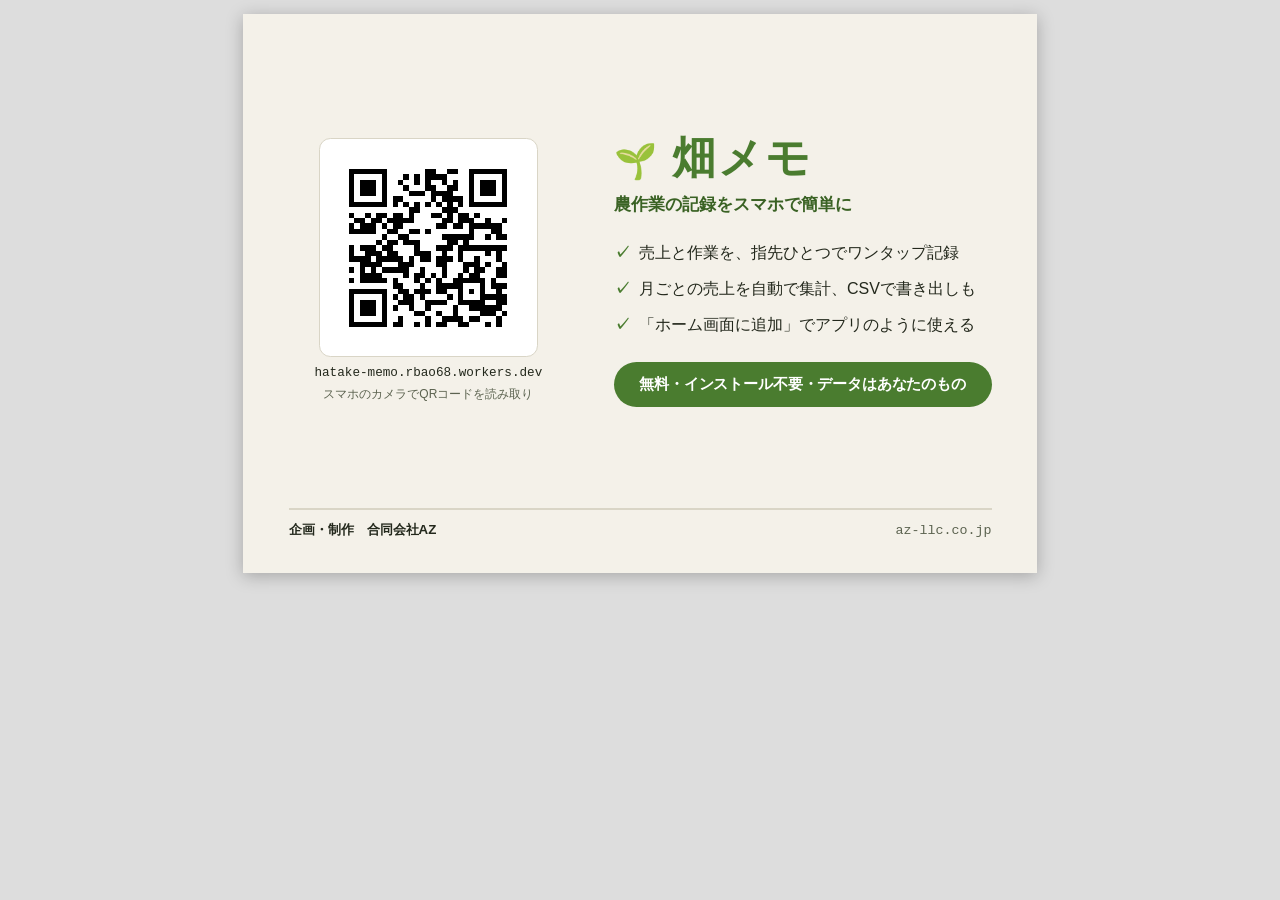
==== flyer.html @ e0fe21d7 "add A5 landscape distribution flyer (/flyer.html)" ====
<!DOCTYPE html>
<html lang="ja">
<head>
<meta charset="UTF-8">
<meta name="viewport" content="width=device-width, initial-scale=1.0">
<title>畑メモ チラシ（A5横）</title>
<style>
  /* A5 横（210mm × 148mm）印刷用 */
  @page { size: A5 landscape; margin: 0; }

  :root {
    --green:      #4a7c2f;
    --green-dark: #3a6224;
    --green-soft: #e5efd8;
    --bg:         #f4f1e9;
    --text:       #23281c;
    --text-sub:   #5c6350;
    --gold:       #b5761f;
    --line:       #d9d5c6;
  }

  * { box-sizing: border-box; }
  html, body { margin: 0; padding: 0; background: #ddd; }

  .page {
    box-sizing: border-box;
    width: 210mm;
    height: 148mm;
    margin: 0 auto;
    padding: 11mm 12mm 9mm;
    background: var(--bg);
    color: var(--text);
    font-family: -apple-system, "Hiragino Kaku Gothic ProN", "Yu Gothic", Meiryo, sans-serif;
    display: flex;
    flex-direction: column;
    overflow: hidden;
  }

  .main { flex: 1; display: flex; gap: 12mm; align-items: center; }

  /* 左：QR */
  .left { flex: none; width: 74mm; text-align: center; }
  .qr-img {
    display: block;
    width: 58mm;
    height: 58mm;
    margin: 0 auto;
    background: #fff;
    padding: 2mm;
    border-radius: 3mm;
    border: 1pt solid var(--line);
    image-rendering: pixelated;
  }
  .qr-url {
    margin-top: 2mm;
    font-family: "Menlo", "Courier New", monospace;
    font-size: 9.5pt;
    color: var(--text);
    word-break: break-all;
  }
  .qr-hint {
    margin-top: 1.5mm;
    font-size: 9pt;
    color: var(--text-sub);
  }

  /* 右：本文 */
  .right { flex: 1; min-width: 0; }
  .brand {
    margin: 0;
    font-size: 33pt;
    font-weight: 800;
    letter-spacing: 0.04em;
    color: var(--green);
    line-height: 1.1;
  }
  .brand .leaf { font-size: 26pt; }
  .tag {
    margin: 2.5mm 0 5mm;
    font-size: 13pt;
    font-weight: 700;
    color: var(--green-dark);
  }
  .features { margin: 0 0 5mm; padding: 0; list-style: none; }
  .features li {
    font-size: 12pt;
    line-height: 1.5;
    padding: 1.6mm 0;
    display: flex;
    gap: 2.5mm;
    align-items: baseline;
  }
  .features li .ck { color: var(--green); font-weight: 800; flex: none; }

  .highlight {
    display: block;
    margin: 0;
    background: var(--green);
    color: #fff;
    font-size: 11.5pt;
    font-weight: 800;
    letter-spacing: -0.01em;
    text-align: center;
    white-space: nowrap;
    padding: 3.2mm 4mm;
    border-radius: 999px;
  }

  /* 脚注 */
  .foot {
    margin-top: 6mm;
    padding-top: 3mm;
    border-top: 1.5pt solid var(--line);
    display: flex;
    justify-content: space-between;
    align-items: baseline;
    font-size: 10pt;
    color: var(--text-sub);
  }
  .foot .co { font-weight: 800; color: var(--text); }
  .foot .site { font-family: "Menlo", "Courier New", monospace; }

  @media print {
    html, body { background: #fff; }
    .page { margin: 0; }
  }
  @media screen {
    body { padding: 14px 0; background: #ddd; }
    .page { box-shadow: 0 3px 16px rgba(0,0,0,.25); }
  }
</style>
</head>
<body>
  <div class="page">
    <div class="main">
      <div class="left">
        <img class="qr-img" src="qr.png" alt="畑メモ QRコード">
        <div class="qr-url">hatake-memo.rbao68.workers.dev</div>
        <div class="qr-hint">スマホのカメラでQRコードを読み取り</div>
      </div>

      <div class="right">
        <h1 class="brand"><span class="leaf">🌱</span> 畑メモ</h1>
        <p class="tag">農作業の記録をスマホで簡単に</p>

        <ul class="features">
          <li><span class="ck">✓</span>売上と作業を、指先ひとつでワンタップ記録</li>
          <li><span class="ck">✓</span>月ごとの売上を自動で集計、CSVで書き出しも</li>
          <li><span class="ck">✓</span>「ホーム画面に追加」でアプリのように使える</li>
        </ul>

        <p class="highlight">無料・インストール不要・データはあなたのもの</p>
      </div>
    </div>

    <div class="foot">
      <span class="co">企画・制作　合同会社AZ</span>
      <span class="site">az-llc.co.jp</span>
    </div>
  </div>
</body>
</html>
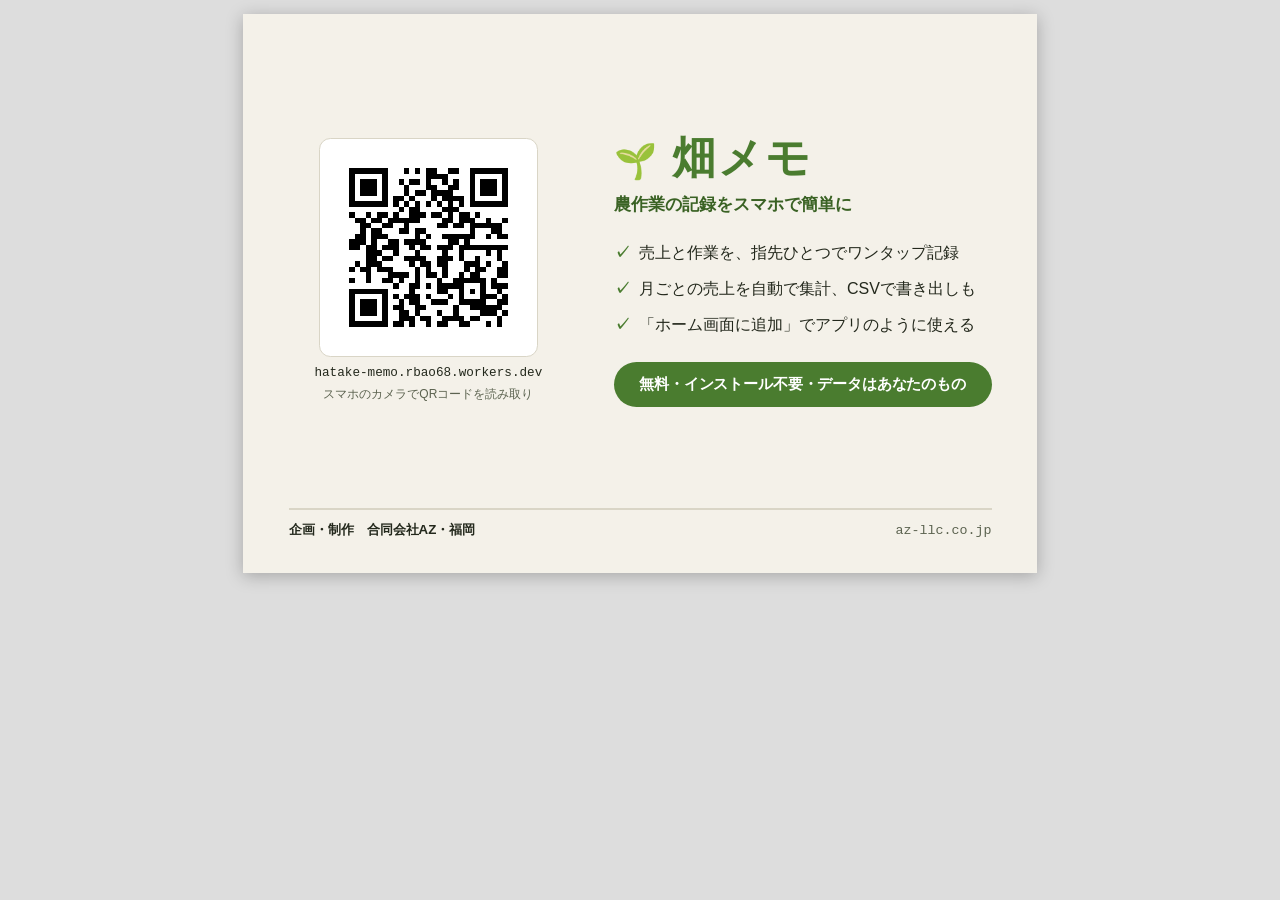
==== commit 0c9957bd: "Batch 7: /flyer 横版A5チラシ — QRをインラインSVG化・福岡表記 印刷用チラシから外部リクエスト（qr.png）を排除。tools/make_flyer.py が qrcode " ====
--- a/flyer.html
+++ b/flyer.html
@@ -49,7 +49,6 @@
     padding: 2mm;
     border-radius: 3mm;
     border: 1pt solid var(--line);
-    image-rendering: pixelated;
   }
   .qr-url {
     margin-top: 2mm;
@@ -134,7 +133,9 @@
   <div class="page">
     <div class="main">
       <div class="left">
-        <img class="qr-img" src="qr.png" alt="畑メモ QRコード">
+        <!-- QR:START -->
+        <svg class="qr-img" viewBox="0 0 37 37" xmlns="http://www.w3.org/2000/svg" role="img" aria-label="畑メモ QRコード" shape-rendering="crispEdges"><rect width="37" height="37" fill="#fff"/><path d="M4 4h1v1h-1zM5 4h1v1h-1zM6 4h1v1h-1zM7 4h1v1h-1zM8 4h1v1h-1zM9 4h1v1h-1zM10 4h1v1h-1zM14 4h1v1h-1zM16 4h1v1h-1zM18 4h1v1h-1zM19 4h1v1h-1zM22 4h1v1h-1zM23 4h1v1h-1zM26 4h1v1h-1zM27 4h1v1h-1zM28 4h1v1h-1zM29 4h1v1h-1zM30 4h1v1h-1zM31 4h1v1h-1zM32 4h1v1h-1zM4 5h1v1h-1zM10 5h1v1h-1zM18 5h1v1h-1zM19 5h1v1h-1zM20 5h1v1h-1zM21 5h1v1h-1zM26 5h1v1h-1zM32 5h1v1h-1zM4 6h1v1h-1zM6 6h1v1h-1zM7 6h1v1h-1zM8 6h1v1h-1zM10 6h1v1h-1zM13 6h1v1h-1zM15 6h1v1h-1zM16 6h1v1h-1zM18 6h1v1h-1zM21 6h1v1h-1zM23 6h1v1h-1zM26 6h1v1h-1zM28 6h1v1h-1zM29 6h1v1h-1zM30 6h1v1h-1zM32 6h1v1h-1zM4 7h1v1h-1zM6 7h1v1h-1zM7 7h1v1h-1zM8 7h1v1h-1zM10 7h1v1h-1zM14 7h1v1h-1zM18 7h1v1h-1zM19 7h1v1h-1zM22 7h1v1h-1zM23 7h1v1h-1zM26 7h1v1h-1zM28 7h1v1h-1zM29 7h1v1h-1zM30 7h1v1h-1zM32 7h1v1h-1zM4 8h1v1h-1zM6 8h1v1h-1zM7 8h1v1h-1zM8 8h1v1h-1zM10 8h1v1h-1zM14 8h1v1h-1zM16 8h1v1h-1zM17 8h1v1h-1zM19 8h1v1h-1zM20 8h1v1h-1zM21 8h1v1h-1zM22 8h1v1h-1zM26 8h1v1h-1zM28 8h1v1h-1zM29 8h1v1h-1zM30 8h1v1h-1zM32 8h1v1h-1zM4 9h1v1h-1zM10 9h1v1h-1zM12 9h1v1h-1zM13 9h1v1h-1zM15 9h1v1h-1zM19 9h1v1h-1zM21 9h1v1h-1zM22 9h1v1h-1zM23 9h1v1h-1zM24 9h1v1h-1zM26 9h1v1h-1zM32 9h1v1h-1zM4 10h1v1h-1zM5 10h1v1h-1zM6 10h1v1h-1zM7 10h1v1h-1zM8 10h1v1h-1zM9 10h1v1h-1zM10 10h1v1h-1zM12 10h1v1h-1zM14 10h1v1h-1zM16 10h1v1h-1zM18 10h1v1h-1zM20 10h1v1h-1zM22 10h1v1h-1zM24 10h1v1h-1zM26 10h1v1h-1zM27 10h1v1h-1zM28 10h1v1h-1zM29 10h1v1h-1zM30 10h1v1h-1zM31 10h1v1h-1zM32 10h1v1h-1zM13 11h1v1h-1zM15 11h1v1h-1zM16 11h1v1h-1zM21 11h1v1h-1zM22 11h1v1h-1zM23 11h1v1h-1zM4 12h1v1h-1zM7 12h1v1h-1zM9 12h1v1h-1zM10 12h1v1h-1zM12 12h1v1h-1zM15 12h1v1h-1zM16 12h1v1h-1zM17 12h1v1h-1zM19 12h1v1h-1zM20 12h1v1h-1zM22 12h1v1h-1zM24 12h1v1h-1zM25 12h1v1h-1zM27 12h1v1h-1zM5 13h1v1h-1zM6 13h1v1h-1zM8 13h1v1h-1zM9 13h1v1h-1zM11 13h1v1h-1zM12 13h1v1h-1zM13 13h1v1h-1zM14 13h1v1h-1zM15 13h1v1h-1zM16 13h1v1h-1zM21 13h1v1h-1zM22 13h1v1h-1zM24 13h1v1h-1zM25 13h1v1h-1zM26 13h1v1h-1zM29 13h1v1h-1zM32 13h1v1h-1zM6 14h1v1h-1zM7 14h1v1h-1zM10 14h1v1h-1zM11 14h1v1h-1zM14 14h1v1h-1zM20 14h1v1h-1zM21 14h1v1h-1zM23 14h1v1h-1zM24 14h1v1h-1zM26 14h1v1h-1zM27 14h1v1h-1zM28 14h1v1h-1zM29 14h1v1h-1zM30 14h1v1h-1zM31 14h1v1h-1zM6 15h1v1h-1zM8 15h1v1h-1zM9 15h1v1h-1zM13 15h1v1h-1zM14 15h1v1h-1zM16 15h1v1h-1zM17 15h1v1h-1zM26 15h1v1h-1zM30 15h1v1h-1zM31 15h1v1h-1zM5 16h1v1h-1zM6 16h1v1h-1zM8 16h1v1h-1zM9 16h1v1h-1zM10 16h1v1h-1zM16 16h1v1h-1zM18 16h1v1h-1zM21 16h1v1h-1zM22 16h1v1h-1zM23 16h1v1h-1zM24 16h1v1h-1zM25 16h1v1h-1zM26 16h1v1h-1zM29 16h1v1h-1zM31 16h1v1h-1zM32 16h1v1h-1zM4 17h1v1h-1zM5 17h1v1h-1zM6 17h1v1h-1zM8 17h1v1h-1zM11 17h1v1h-1zM12 17h1v1h-1zM14 17h1v1h-1zM15 17h1v1h-1zM16 17h1v1h-1zM17 17h1v1h-1zM22 17h1v1h-1zM23 17h1v1h-1zM25 17h1v1h-1zM4 18h1v1h-1zM5 18h1v1h-1zM7 18h1v1h-1zM8 18h1v1h-1zM10 18h1v1h-1zM11 18h1v1h-1zM12 18h1v1h-1zM15 18h1v1h-1zM17 18h1v1h-1zM18 18h1v1h-1zM20 18h1v1h-1zM21 18h1v1h-1zM22 18h1v1h-1zM24 18h1v1h-1zM25 18h1v1h-1zM26 18h1v1h-1zM27 18h1v1h-1zM28 18h1v1h-1zM29 18h1v1h-1zM30 18h1v1h-1zM31 18h1v1h-1zM32 18h1v1h-1zM7 19h1v1h-1zM8 19h1v1h-1zM9 19h1v1h-1zM12 19h1v1h-1zM16 19h1v1h-1zM21 19h1v1h-1zM24 19h1v1h-1zM29 19h1v1h-1zM31 19h1v1h-1zM7 20h1v1h-1zM8 20h1v1h-1zM10 20h1v1h-1zM11 20h1v1h-1zM14 20h1v1h-1zM15 20h1v1h-1zM16 20h1v1h-1zM17 20h1v1h-1zM20 20h1v1h-1zM21 20h1v1h-1zM22 20h1v1h-1zM24 20h1v1h-1zM27 20h1v1h-1zM31 20h1v1h-1zM5 21h1v1h-1zM7 21h1v1h-1zM8 21h1v1h-1zM9 21h1v1h-1zM15 21h1v1h-1zM17 21h1v1h-1zM18 21h1v1h-1zM20 21h1v1h-1zM21 21h1v1h-1zM25 21h1v1h-1zM26 21h1v1h-1zM27 21h1v1h-1zM29 21h1v1h-1zM32 21h1v1h-1zM4 22h1v1h-1zM6 22h1v1h-1zM7 22h1v1h-1zM9 22h1v1h-1zM10 22h1v1h-1zM11 22h1v1h-1zM16 22h1v1h-1zM18 22h1v1h-1zM21 22h1v1h-1zM25 22h1v1h-1zM27 22h1v1h-1zM28 22h1v1h-1zM31 22h1v1h-1zM32 22h1v1h-1zM7 23h1v1h-1zM11 23h1v1h-1zM12 23h1v1h-1zM13 23h1v1h-1zM14 23h1v1h-1zM16 23h1v1h-1zM18 23h1v1h-1zM19 23h1v1h-1zM21 23h1v1h-1zM24 23h1v1h-1zM26 23h1v1h-1zM27 23h1v1h-1zM31 23h1v1h-1zM32 23h1v1h-1zM4 24h1v1h-1zM7 24h1v1h-1zM10 24h1v1h-1zM11 24h1v1h-1zM13 24h1v1h-1zM16 24h1v1h-1zM20 24h1v1h-1zM23 24h1v1h-1zM24 24h1v1h-1zM25 24h1v1h-1zM26 24h1v1h-1zM27 24h1v1h-1zM28 24h1v1h-1zM30 24h1v1h-1zM12 25h1v1h-1zM15 25h1v1h-1zM16 25h1v1h-1zM18 25h1v1h-1zM20 25h1v1h-1zM21 25h1v1h-1zM22 25h1v1h-1zM23 25h1v1h-1zM24 25h1v1h-1zM28 25h1v1h-1zM30 25h1v1h-1zM31 25h1v1h-1zM32 25h1v1h-1zM4 26h1v1h-1zM5 26h1v1h-1zM6 26h1v1h-1zM7 26h1v1h-1zM8 26h1v1h-1zM9 26h1v1h-1zM10 26h1v1h-1zM15 26h1v1h-1zM20 26h1v1h-1zM21 26h1v1h-1zM24 26h1v1h-1zM26 26h1v1h-1zM28 26h1v1h-1zM31 26h1v1h-1zM4 27h1v1h-1zM10 27h1v1h-1zM12 27h1v1h-1zM14 27h1v1h-1zM15 27h1v1h-1zM16 27h1v1h-1zM18 27h1v1h-1zM22 27h1v1h-1zM24 27h1v1h-1zM28 27h1v1h-1zM29 27h1v1h-1zM30 27h1v1h-1zM32 27h1v1h-1zM4 28h1v1h-1zM6 28h1v1h-1zM7 28h1v1h-1zM8 28h1v1h-1zM10 28h1v1h-1zM13 28h1v1h-1zM15 28h1v1h-1zM16 28h1v1h-1zM19 28h1v1h-1zM20 28h1v1h-1zM21 28h1v1h-1zM24 28h1v1h-1zM25 28h1v1h-1zM26 28h1v1h-1zM27 28h1v1h-1zM28 28h1v1h-1zM31 28h1v1h-1zM32 28h1v1h-1zM4 29h1v1h-1zM6 29h1v1h-1zM7 29h1v1h-1zM8 29h1v1h-1zM10 29h1v1h-1zM12 29h1v1h-1zM13 29h1v1h-1zM16 29h1v1h-1zM17 29h1v1h-1zM23 29h1v1h-1zM26 29h1v1h-1zM27 29h1v1h-1zM28 29h1v1h-1zM29 29h1v1h-1zM30 29h1v1h-1zM31 29h1v1h-1zM4 30h1v1h-1zM6 30h1v1h-1zM7 30h1v1h-1zM8 30h1v1h-1zM10 30h1v1h-1zM13 30h1v1h-1zM14 30h1v1h-1zM16 30h1v1h-1zM20 30h1v1h-1zM23 30h1v1h-1zM28 30h1v1h-1zM29 30h1v1h-1zM30 30h1v1h-1zM32 30h1v1h-1zM4 31h1v1h-1zM10 31h1v1h-1zM13 31h1v1h-1zM14 31h1v1h-1zM15 31h1v1h-1zM17 31h1v1h-1zM18 31h1v1h-1zM21 31h1v1h-1zM22 31h1v1h-1zM23 31h1v1h-1zM24 31h1v1h-1zM26 31h1v1h-1zM27 31h1v1h-1zM31 31h1v1h-1zM4 32h1v1h-1zM5 32h1v1h-1zM6 32h1v1h-1zM7 32h1v1h-1zM8 32h1v1h-1zM9 32h1v1h-1zM10 32h1v1h-1zM12 32h1v1h-1zM13 32h1v1h-1zM15 32h1v1h-1zM18 32h1v1h-1zM20 32h1v1h-1zM21 32h1v1h-1zM24 32h1v1h-1zM25 32h1v1h-1zM29 32h1v1h-1zM31 32h1v1h-1z" fill="#000"/></svg>
+        <!-- QR:END -->
         <div class="qr-url">hatake-memo.rbao68.workers.dev</div>
         <div class="qr-hint">スマホのカメラでQRコードを読み取り</div>
       </div>
@@ -154,7 +155,7 @@
     </div>
 
     <div class="foot">
-      <span class="co">企画・制作　合同会社AZ</span>
+      <span class="co">企画・制作　合同会社AZ・福岡</span>
       <span class="site">az-llc.co.jp</span>
     </div>
   </div>
